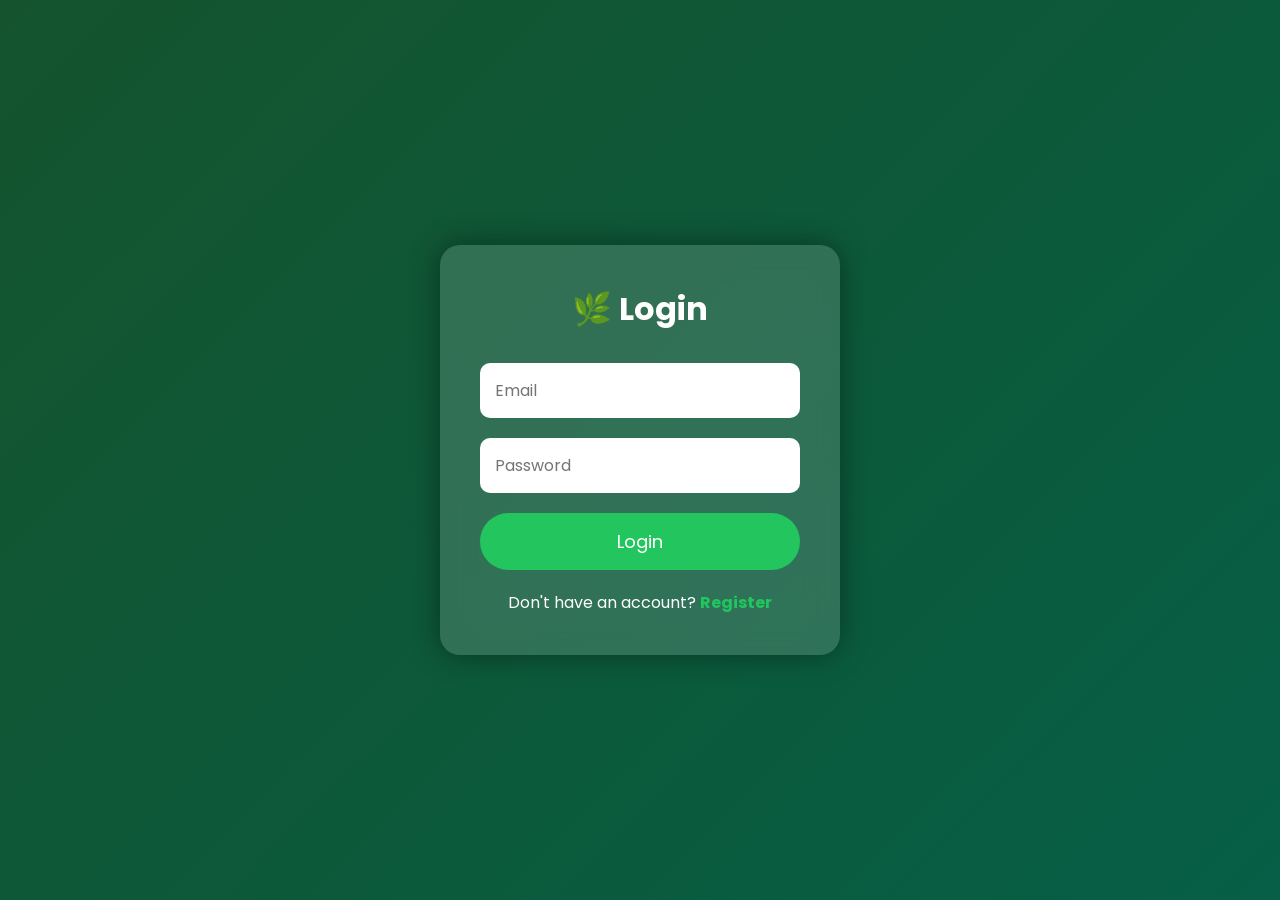
==== login.html @ bd0b7e96 "Create login.html" ====
<!DOCTYPE html>
<html lang="en">
<head>
<meta charset="UTF-8">
<meta name="viewport" content="width=device-width, initial-scale=1.0">
<title>Login - Plant AI</title>

<link rel="stylesheet" href="css/style.css">

<link href="https://fonts.googleapis.com/css2?family=Poppins:wght@300;400;600;700&display=swap" rel="stylesheet">

<style>
.login-container{
height:100vh;
display:flex;
justify-content:center;
align-items:center;
background:linear-gradient(135deg,#14532d,#065f46);
}

.login-box{
width:400px;
padding:40px;
background:rgba(255,255,255,.15);
backdrop-filter:blur(15px);
border-radius:20px;
box-shadow:0 0 30px rgba(0,0,0,.4);
}

.login-box h1{
text-align:center;
margin-bottom:30px;
}

.login-box input{
width:100%;
padding:15px;
margin-bottom:20px;
border:none;
border-radius:10px;
font-size:16px;
}

.login-box button{
width:100%;
padding:15px;
border:none;
border-radius:30px;
background:#22c55e;
color:#fff;
font-size:18px;
cursor:pointer;
}

.login-box button:hover{
background:#16a34a;
}

.login-box p{
margin-top:20px;
text-align:center;
}

.login-box a{
color:#22c55e;
text-decoration:none;
font-weight:bold;
}
</style>

</head>

<body>

<div class="login-container">

<div class="login-box">

<h1>🌿 Login</h1>

<input type="email" placeholder="Email">

<input type="password" placeholder="Password">

<button onclick="window.location='dashboard.html'">
Login
</button>

<p>
Don't have an account?
<a href="register.html">Register</a>
</p>

</div>

</div>

</body>
</html>
---- css/style.css ----
*{
margin:0;
padding:0;
box-sizing:border-box;
font-family:Poppins,sans-serif;
}

body{

background:#0f172a;
color:white;

}

header{

display:flex;
justify-content:space-between;
align-items:center;
padding:20px 8%;

background:#111827;

}

.logo{

font-size:30px;
font-weight:bold;
color:#22c55e;

}

nav a{

color:white;
text-decoration:none;
margin-left:20px;

}

.hero{

height:90vh;

display:flex;

justify-content:center;

align-items:center;

background:linear-gradient(135deg,#14532d,#065f46);

}

.glass{

padding:50px;

background:rgba(255,255,255,.15);

backdrop-filter:blur(15px);

border-radius:20px;

text-align:center;

box-shadow:0 0 30px rgba(0,0,0,.3);

}

.glass h1{

font-size:50px;

margin-bottom:20px;

}

.glass p{

font-size:20px;

margin-bottom:30px;

}

.btn{

display:inline-block;

padding:15px 40px;

background:#22c55e;

color:white;

border-radius:30px;

text-decoration:none;

font-weight:bold;

transition:.3s;

}

.btn:hover{

background:#16a34a;

transform:scale(1.05);

}

.features{

display:grid;

grid-template-columns:repeat(auto-fit,minmax(250px,1fr));

gap:30px;

padding:70px 8%;

}

.card{

background:#1f2937;

padding:30px;

border-radius:20px;

text-align:center;

transition:.3s;

}

.card:hover{

transform:translateY(-10px);

background:#22c55e;

}

footer{

text-align:center;

padding:20px;

background:#111827;

}
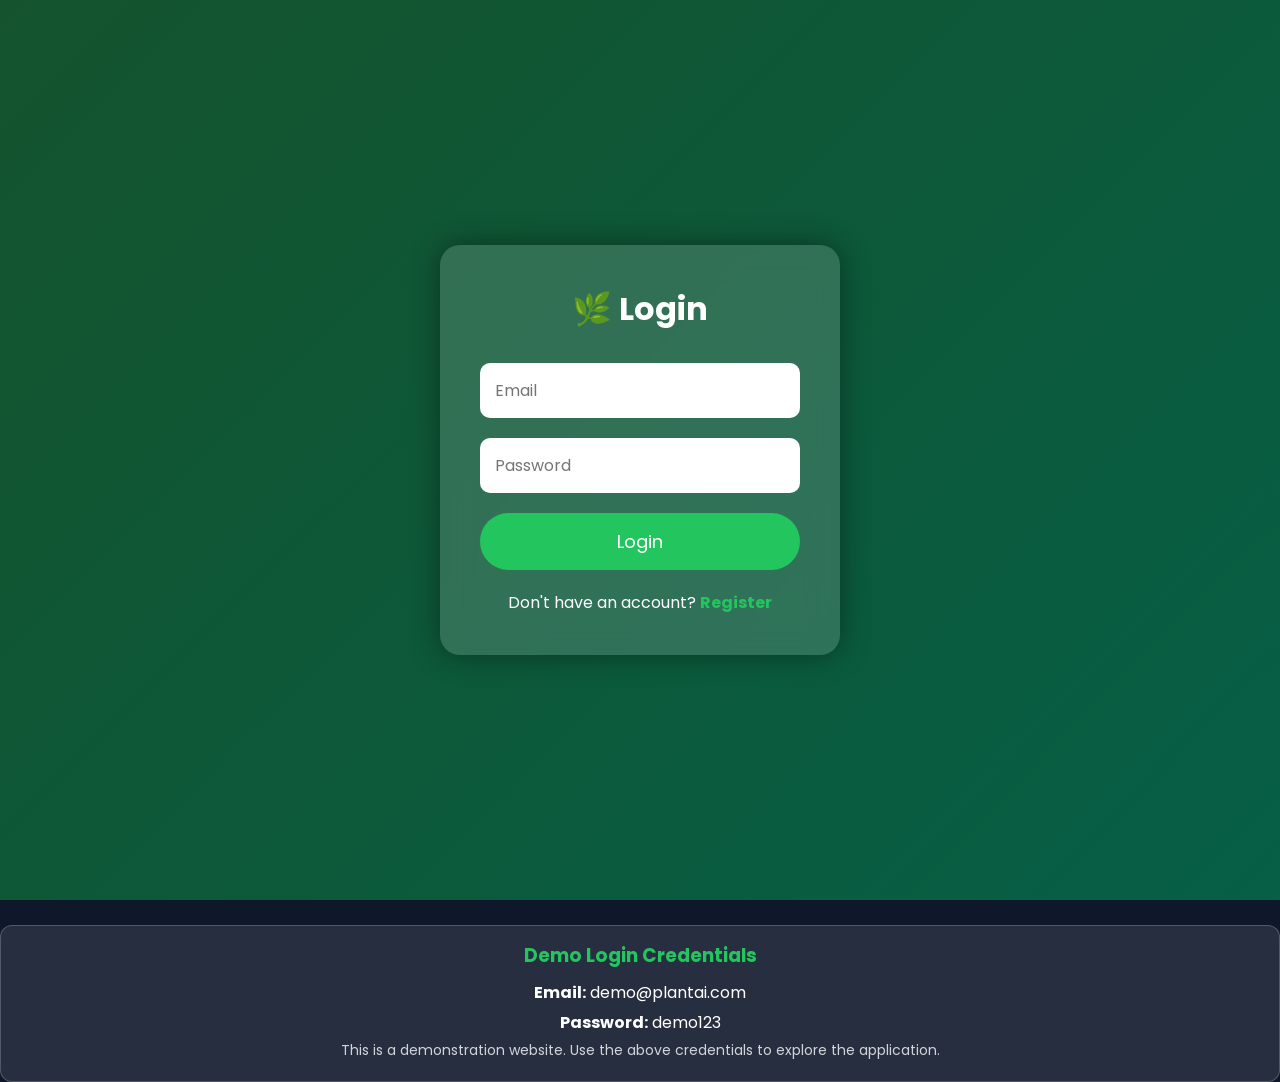
==== commit 407c35c8: "Update login.html" ====
--- a/login.html
+++ b/login.html
@@ -97,3 +97,11 @@
 
 </body>
 </html>
+<div class="demo-note">
+    <h3>Demo Login Credentials</h3>
+    <p><strong>Email:</strong> demo@plantai.com</p>
+    <p><strong>Password:</strong> demo123</p>
+    <p style="font-size:14px;color:#d1d5db;">
+        This is a demonstration website. Use the above credentials to explore the application.
+    </p>
+</div>
--- a/css/style.css
+++ b/css/style.css
@@ -156,3 +156,20 @@
 background:#111827;
 
 }
+.demo-note{
+    margin-top:25px;
+    padding:15px;
+    background:rgba(255,255,255,0.1);
+    border:1px solid rgba(255,255,255,0.2);
+    border-radius:12px;
+    text-align:center;
+}
+
+.demo-note h3{
+    color:#22c55e;
+    margin-bottom:10px;
+}
+
+.demo-note p{
+    margin:5px 0;
+}
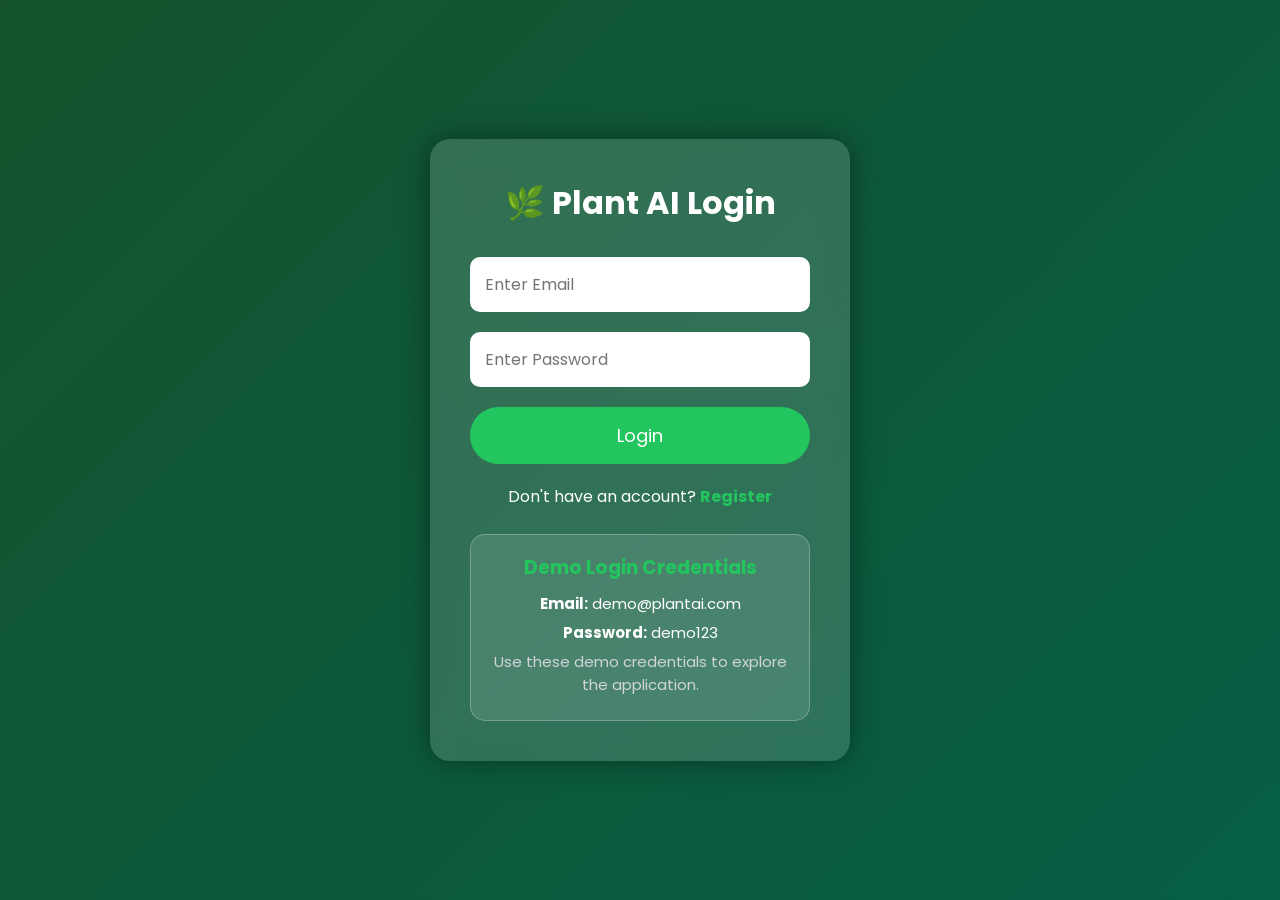
==== commit 23ae66f3: "Update login.html" ====
--- a/login.html
+++ b/login.html
@@ -6,11 +6,18 @@
 <title>Login - Plant AI</title>
 
 <link rel="stylesheet" href="css/style.css">
-
 <link href="https://fonts.googleapis.com/css2?family=Poppins:wght@300;400;600;700&display=swap" rel="stylesheet">
 
 <style>
-.login-container{
+
+*{
+margin:0;
+padding:0;
+box-sizing:border-box;
+font-family:'Poppins',sans-serif;
+}
+
+body{
 height:100vh;
 display:flex;
 justify-content:center;
@@ -18,13 +25,21 @@
 background:linear-gradient(135deg,#14532d,#065f46);
 }
 
+.login-container{
+width:100%;
+display:flex;
+justify-content:center;
+align-items:center;
+}
+
 .login-box{
-width:400px;
+width:420px;
 padding:40px;
 background:rgba(255,255,255,.15);
 backdrop-filter:blur(15px);
 border-radius:20px;
 box-shadow:0 0 30px rgba(0,0,0,.4);
+color:white;
 }
 
 .login-box h1{
@@ -39,6 +54,7 @@
 border:none;
 border-radius:10px;
 font-size:16px;
+outline:none;
 }
 
 .login-box button{
@@ -50,6 +66,7 @@
 color:#fff;
 font-size:18px;
 cursor:pointer;
+transition:.3s;
 }
 
 .login-box button:hover{
@@ -66,6 +83,26 @@
 text-decoration:none;
 font-weight:bold;
 }
+
+.demo-note{
+margin-top:25px;
+padding:18px;
+background:rgba(255,255,255,.12);
+border:1px solid rgba(255,255,255,.25);
+border-radius:15px;
+text-align:center;
+}
+
+.demo-note h3{
+color:#22c55e;
+margin-bottom:10px;
+}
+
+.demo-note p{
+margin:6px 0;
+font-size:15px;
+}
+
 </style>
 
 </head>
@@ -76,13 +113,13 @@
 
 <div class="login-box">
 
-<h1>🌿 Login</h1>
+<h1>🌿 Plant AI Login</h1>
 
-<input type="email" placeholder="Email">
+<input type="email" placeholder="Enter Email">
 
-<input type="password" placeholder="Password">
+<input type="password" placeholder="Enter Password">
 
-<button onclick="window.location='dashboard.html'">
+<button onclick="window.location.href='dashboard.html'">
 Login
 </button>
 
@@ -91,17 +128,24 @@
 <a href="register.html">Register</a>
 </p>
 
+<div class="demo-note">
+
+<h3>Demo Login Credentials</h3>
+
+<p><strong>Email:</strong> demo@plantai.com</p>
+
+<p><strong>Password:</strong> demo123</p>
+
+<p style="color:#d1d5db;">
+Use these demo credentials to explore the application.
+</p>
+
+</div>
+
 </div>
 
 </div>
 
 </body>
 </html>
-<div class="demo-note">
-    <h3>Demo Login Credentials</h3>
-    <p><strong>Email:</strong> demo@plantai.com</p>
-    <p><strong>Password:</strong> demo123</p>
-    <p style="font-size:14px;color:#d1d5db;">
-        This is a demonstration website. Use the above credentials to explore the application.
-    </p>
 </div>
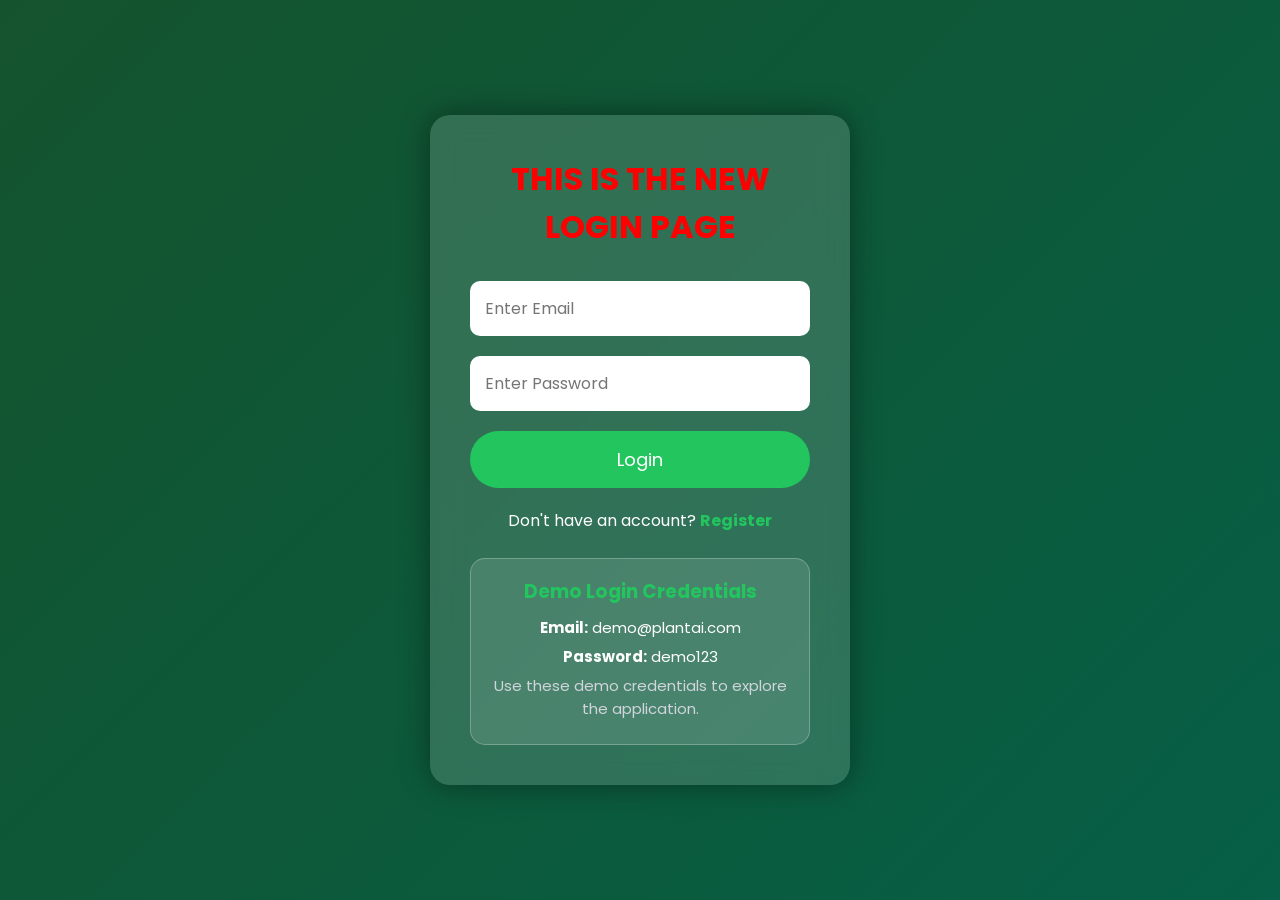
==== commit 3329e7e6: "Update login.html" ====
--- a/login.html
+++ b/login.html
@@ -113,7 +113,7 @@
 
 <div class="login-box">
 
-<h1>🌿 Plant AI Login</h1>
+<h1 style="color:red;">THIS IS THE NEW LOGIN PAGE</h1>
 
 <input type="email" placeholder="Enter Email">
 
--- a/css/style.css
+++ b/css/style.css
@@ -1,167 +1,82 @@
-*{
-margin:0;
-padding:0;
-box-sizing:border-box;
-font-family:Poppins,sans-serif;
+/* ===========================
+   Login Page Styles
+=========================== */
+
+body{
+    margin:0;
+    padding:0;
+    font-family:'Poppins',sans-serif;
+    background:linear-gradient(135deg,#14532d,#065f46);
 }
 
-body{
-
-background:#0f172a;
-color:white;
-
+.login-container{
+    height:100vh;
+    display:flex;
+    justify-content:center;
+    align-items:center;
 }
 
-header{
-
-display:flex;
-justify-content:space-between;
-align-items:center;
-padding:20px 8%;
-
-background:#111827;
-
+.login-box{
+    width:420px;
+    padding:40px;
+    background:rgba(255,255,255,.15);
+    backdrop-filter:blur(15px);
+    border-radius:20px;
+    box-shadow:0 0 30px rgba(0,0,0,.4);
+    color:white;
 }
 
-.logo{
-
-font-size:30px;
-font-weight:bold;
-color:#22c55e;
-
+.login-box h1{
+    text-align:center;
+    margin-bottom:30px;
+    color:#22c55e;
 }
 
-nav a{
-
-color:white;
-text-decoration:none;
-margin-left:20px;
-
+.login-box input{
+    width:100%;
+    padding:15px;
+    margin-bottom:20px;
+    border:none;
+    border-radius:10px;
+    outline:none;
+    font-size:16px;
 }
 
-.hero{
-
-height:90vh;
-
-display:flex;
-
-justify-content:center;
-
-align-items:center;
-
-background:linear-gradient(135deg,#14532d,#065f46);
-
+.login-box button{
+    width:100%;
+    padding:15px;
+    border:none;
+    border-radius:30px;
+    background:#22c55e;
+    color:#fff;
+    font-size:18px;
+    cursor:pointer;
+    transition:.3s;
 }
 
-.glass{
-
-padding:50px;
-
-background:rgba(255,255,255,.15);
-
-backdrop-filter:blur(15px);
-
-border-radius:20px;
-
-text-align:center;
-
-box-shadow:0 0 30px rgba(0,0,0,.3);
-
+.login-box button:hover{
+    background:#16a34a;
 }
 
-.glass h1{
-
-font-size:50px;
-
-margin-bottom:20px;
-
+.login-box p{
+    margin-top:20px;
+    text-align:center;
 }
 
-.glass p{
-
-font-size:20px;
-
-margin-bottom:30px;
-
+.login-box a{
+    color:#22c55e;
+    text-decoration:none;
+    font-weight:bold;
 }
 
-.btn{
+/* Demo Credentials Box */
 
-display:inline-block;
-
-padding:15px 40px;
-
-background:#22c55e;
-
-color:white;
-
-border-radius:30px;
-
-text-decoration:none;
-
-font-weight:bold;
-
-transition:.3s;
-
-}
-
-.btn:hover{
-
-background:#16a34a;
-
-transform:scale(1.05);
-
-}
-
-.features{
-
-display:grid;
-
-grid-template-columns:repeat(auto-fit,minmax(250px,1fr));
-
-gap:30px;
-
-padding:70px 8%;
-
-}
-
-.card{
-
-background:#1f2937;
-
-padding:30px;
-
-border-radius:20px;
-
-text-align:center;
-
-transition:.3s;
-
-}
-
-.card:hover{
-
-transform:translateY(-10px);
-
-background:#22c55e;
-
-}
-
-footer{
-
-text-align:center;
-
-padding:20px;
-
-background:#111827;
-
-}
 .demo-note{
     margin-top:25px;
-    padding:15px;
-    background:rgba(255,255,255,0.1);
-    border:1px solid rgba(255,255,255,0.2);
-    border-radius:12px;
+    padding:18px;
+    background:rgba(255,255,255,.10);
+    border:1px solid rgba(255,255,255,.20);
+    border-radius:15px;
     text-align:center;
 }
 
@@ -172,4 +87,6 @@
 
 .demo-note p{
     margin:5px 0;
+    color:#fff;
+    font-size:15px;
 }
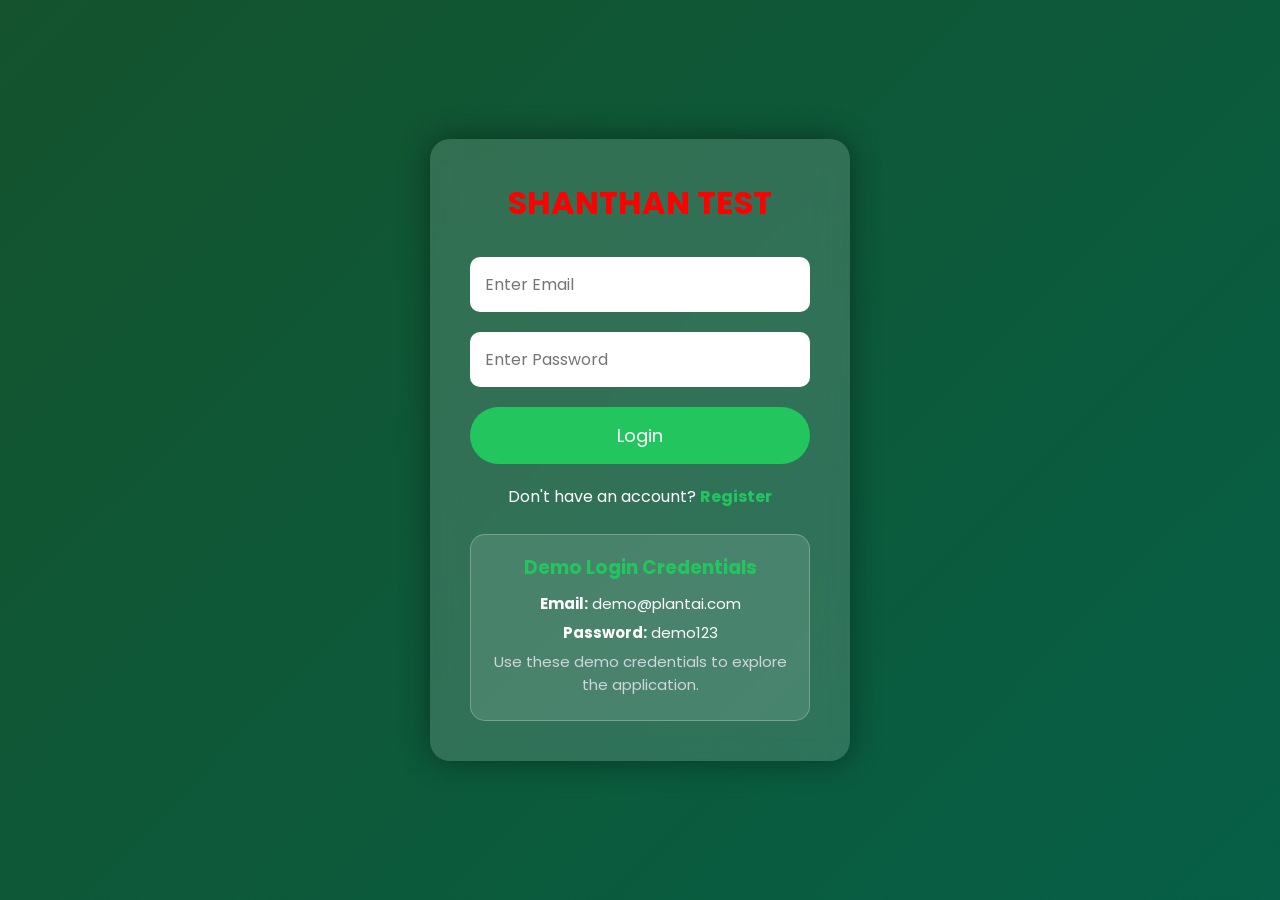
==== commit 92012b11: "Update login.html" ====
--- a/login.html
+++ b/login.html
@@ -113,8 +113,7 @@
 
 <div class="login-box">
 
-<h1 style="color:red;">THIS IS THE NEW LOGIN PAGE</h1>
-
+<h1 style="color:red;">SHANTHAN TEST</h1>
 <input type="email" placeholder="Enter Email">
 
 <input type="password" placeholder="Enter Password">
